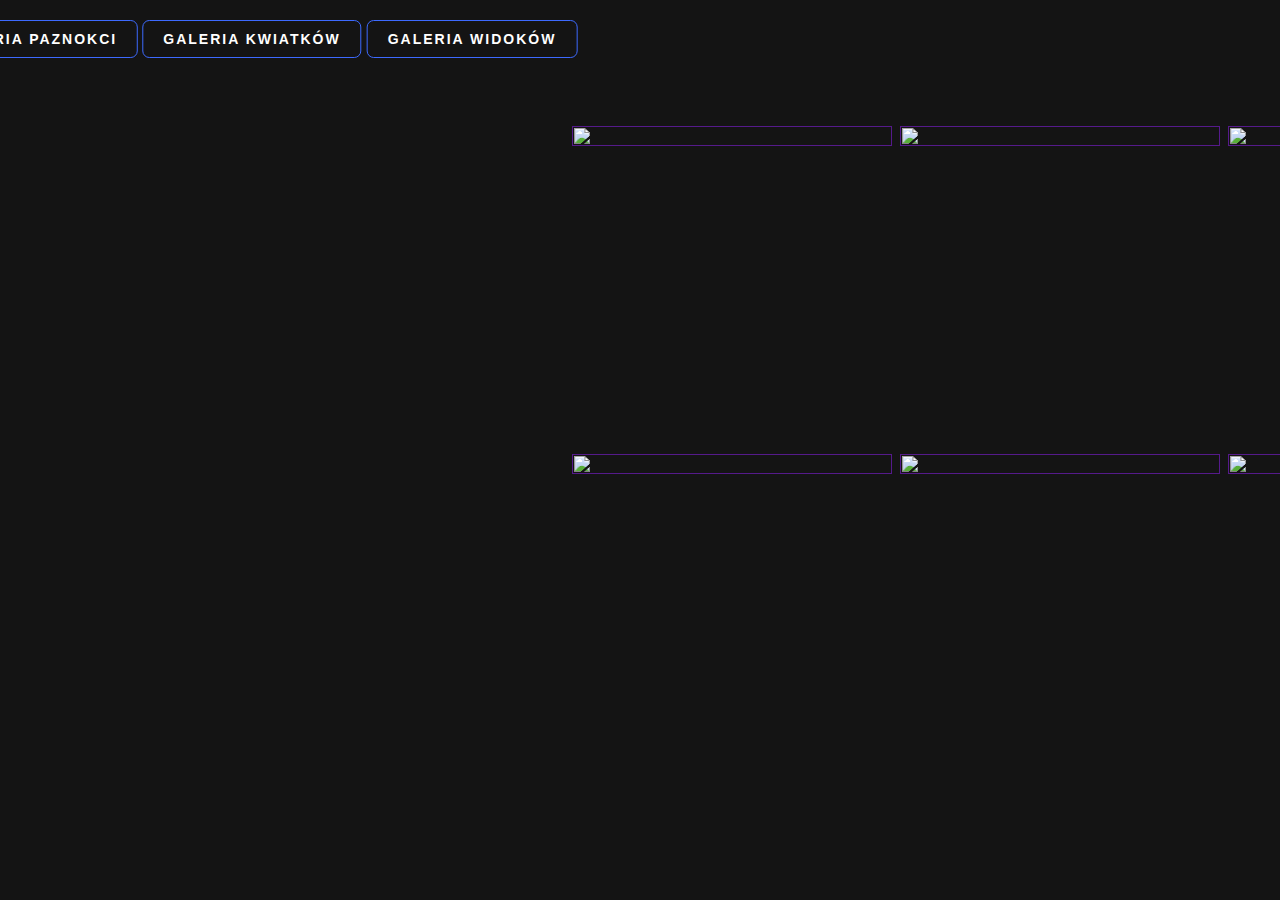
==== galeria.html @ dcea028d "Add files via upload" ====
<!DOCTYPE html>
<html lang="en">
<head>
    <meta charset="UTF-8">
    <meta name="viewport" content="width=device-width, initial-scale=1.0">
    <title>Galeria</title>
    <link rel="stylesheet" type="text/css" href="style.css">
    
</head>

<div class="button-container">
    <a href="index.html">
        <button>WSTECZ</button>
    </a>
</div>


    <div class="button-container2">
        <a href="galeria2.html">
            <button>Galeria paznokci</button>
        </a></div>

        <div class="button-container3">
            <a href="galeria3.html">
                <button>Galeria kwiatków</button>
            </a></div>

        <div class="button-container4">
            <a href="galeria4.html">
                <button>Galeria widoków</button>
            </a></div>


    <ul>
        <li>
            <a href="">
                <figure>
                    <img src='assets\images\kot11.jpg' >
                    
                </figure>
            </a>
        </li>
        <li>
            <a href="">
                <figure>
                    <img src='assets\images\kot22.jpg' >
                    
                </figure>
            </a>
        </li>
        <li>
            <a href="">
                <figure>
                    <img src='assets\images\kot33.jpg' >
                </figure>
            </a>
        </li>
        <li>
            <a href="">
                <figure>
                    <img src='assets\images\kot44.jpg' >
                </figure>
            </a>
        </li>
        <li>
            <a href="">
                <figure>
                    <img src='assets\images\kot55.jpg' >
                </figure>
            </a>
        </li>
        <li>
            <a href="">
                <figure>
                    <img src='assets\images\kot66.jpg' >
                </figure>
            </a>
        </li>
    </ul>
</body>
</html>
---- style.css ----
* {
	box-sizing: border-box;
}

body {
	font-family: Lato, sans-serif;
	margin: 0;
	padding: 1rem;
	min-height: 100vh;
	display: flex;
	justify-content: center;
	align-items: center;
	background: rgba(20, 20, 20, 1);
}

img {
	width: 100%;
	display: block;
	aspect-ratio: 1 / 1;
	object-fit: cover;
	transition: transform 1000ms;
}

ul {
	list-style: none;
	margin: 0;
	padding: 0;
	display: grid;
	gap: 0.5rem;
	grid-template-columns: repeat(auto-fit, minmax(20rem, 1fr));
	max-width: 100%;
	width: 70rem;
}

figure {
	margin: 0;
	position: relative;
	overflow: hidden;
}

figure::after {
	content: '';
	position: absolute;
	top: 50%;
	left: 50%;
	width: 200%;
	height: 200%;
	background: rgba(0, 0, 0, 0.5);
	transform-origin: center;
	opacity: 0;
	transform: scale(2);
	transition: opacity 300ms;
}

figcaption {
	position: absolute;
	top: 0;
	left: 0;
	width: 100%;
	height: 100%;
	display: flex;
	justify-content: center;
	place-items: center;
	text-align: center;
	padding: 1rem;
	color: white;
	font-size: 1.2rem;
	z-index: 1;
	opacity: 0;
	transition: opacity 600ms, transform 600ms;
}


.button-container {
	text-align: center;
	margin-top: 20px; /* Dodanie marginesu od góry */
	margin: 0 90px;
}

.button-container1 {
	text-align: center;
	margin-top: 20px; /* Dodanie marginesu od góry */
	margin: 0 100px;
}

.button-container2 {
	text-align: center;
	margin-top: 20px; /* Dodanie marginesu od góry */
	margin: 0 110px;
}

.button-container3 {
	text-align: center;
	margin-top: 20px; /* Dodanie marginesu od góry */
	margin: 0 110px;
}

.button-container4 {
	text-align: center;
	margin-top: 20px; /* Dodanie marginesu od góry */
	margin: 0 110px;
}


.button-container a {
	text-decoration: none;
}

button {
	margin: 0 10px;
	position: absolute;
	top: 20px;
	transform: translateX(-50%);
	text-decoration: none;
	padding: 10px 20px;
	border-radius: 7px;
	border: 1px solid rgb(61, 106, 255);
	font-size: 14px;
	text-transform: uppercase;
	font-weight: 600;
	letter-spacing: 2px;
	background: transparent;
	color: #fff;
	overflow: hidden;
	box-shadow: 0 0 0 0 transparent;
	-webkit-transition: all 0.2s ease-in;
	-moz-transition: all 0.2s ease-in;
	transition: all 0.2s ease-in;

  }
  
  button:hover {
	background: rgb(61, 106, 255);
	box-shadow: 0 0 30px 5px rgba(0, 142, 236, 0.815);
	-webkit-transition: all 0.2s ease-out;
	-moz-transition: all 0.2s ease-out;
	transition: all 0.2s ease-out;
  }
  
  button:hover::before {
	-webkit-animation: sh02 0.5s 0s linear;
	-moz-animation: sh02 0.5s 0s linear;
	animation: sh02 0.5s 0s linear;
  }
  
  button::before {
	content: '';
	display: block;
	width: 0px;
	height: 86%;
	position: absolute;
	top: 7%;
	left: 0%;
	opacity: 0;
	background: #fff;
	box-shadow: 0 0 50px 30px #fff;
	-webkit-transform: skewX(-20deg);
	-moz-transform: skewX(-20deg);
	-ms-transform: skewX(-20deg);
	-o-transform: skewX(-20deg);
	transform: skewX(-20deg);
  }
  
  @keyframes sh02 {
	from {
	  opacity: 0;
	  left: 0%;
	}
  
	50% {
	  opacity: 1;
	}
  
	to {
	  opacity: 0;
	  left: 100%;
	}
  }
  
  button:active {
	box-shadow: 0 0 0 0 transparent;
	-webkit-transition: box-shadow 0.2s ease-in;
	-moz-transition: box-shadow 0.2s ease-in;
	transition: box-shadow 0.2s ease-in;
  }
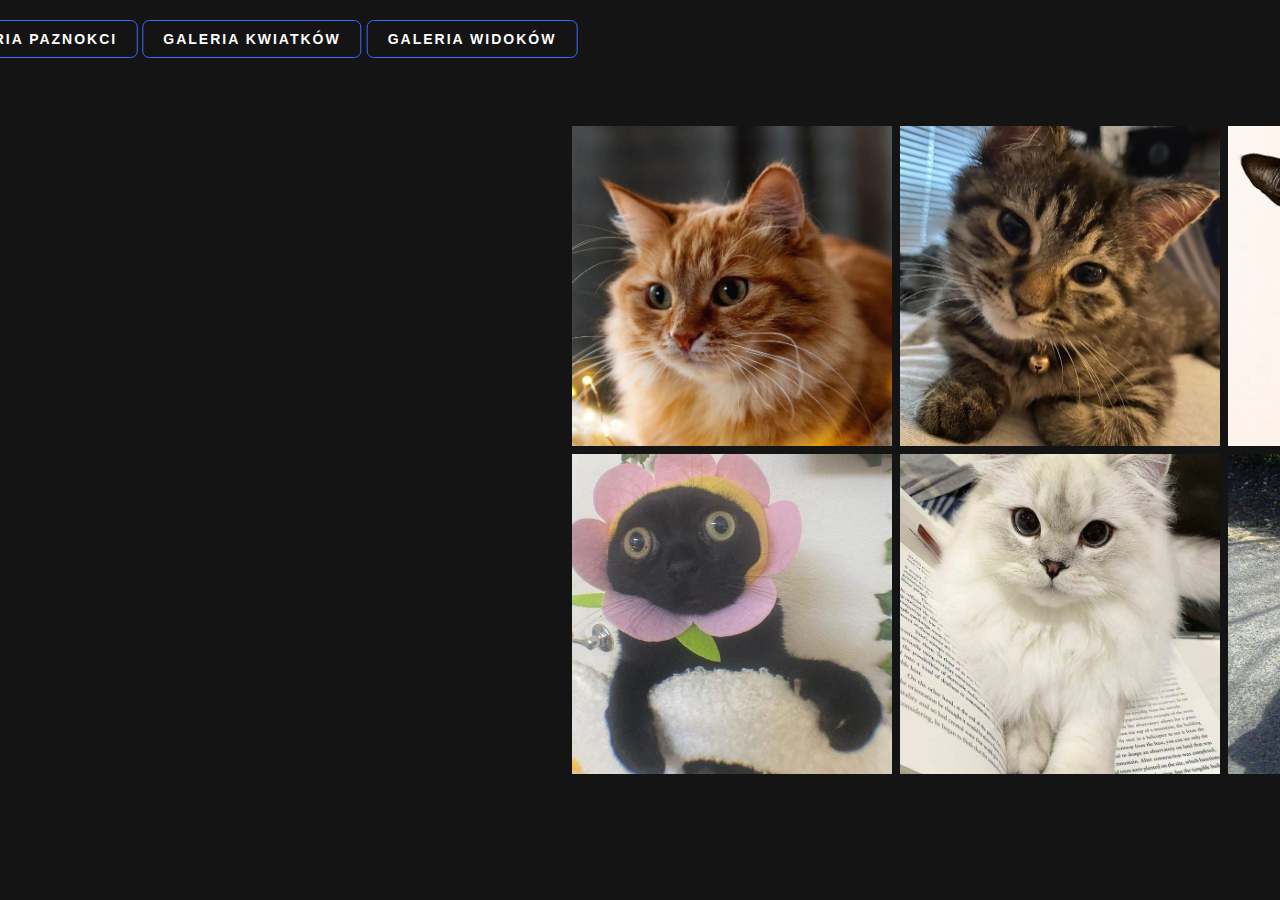
==== commit b0b353c7: "Add files via upload" ====
--- a/galeria.html
+++ b/galeria.html
@@ -35,7 +35,7 @@
         <li>
             <a href="">
                 <figure>
-                    <img src='assets\images\kot11.jpg' >
+                    <img src='kot11.jpg' >
                     
                 </figure>
             </a>
@@ -43,7 +43,7 @@
         <li>
             <a href="">
                 <figure>
-                    <img src='assets\images\kot22.jpg' >
+                    <img src='kot22.jpg' >
                     
                 </figure>
             </a>
@@ -51,28 +51,28 @@
         <li>
             <a href="">
                 <figure>
-                    <img src='assets\images\kot33.jpg' >
+                    <img src='kot33.jpg' >
                 </figure>
             </a>
         </li>
         <li>
             <a href="">
                 <figure>
-                    <img src='assets\images\kot44.jpg' >
+                    <img src='kot44.jpg' >
                 </figure>
             </a>
         </li>
         <li>
             <a href="">
                 <figure>
-                    <img src='assets\images\kot55.jpg' >
+                    <img src='kot55.jpg' >
                 </figure>
             </a>
         </li>
         <li>
             <a href="">
                 <figure>
-                    <img src='assets\images\kot66.jpg' >
+                    <img src='kot66.jpg' >
                 </figure>
             </a>
         </li>
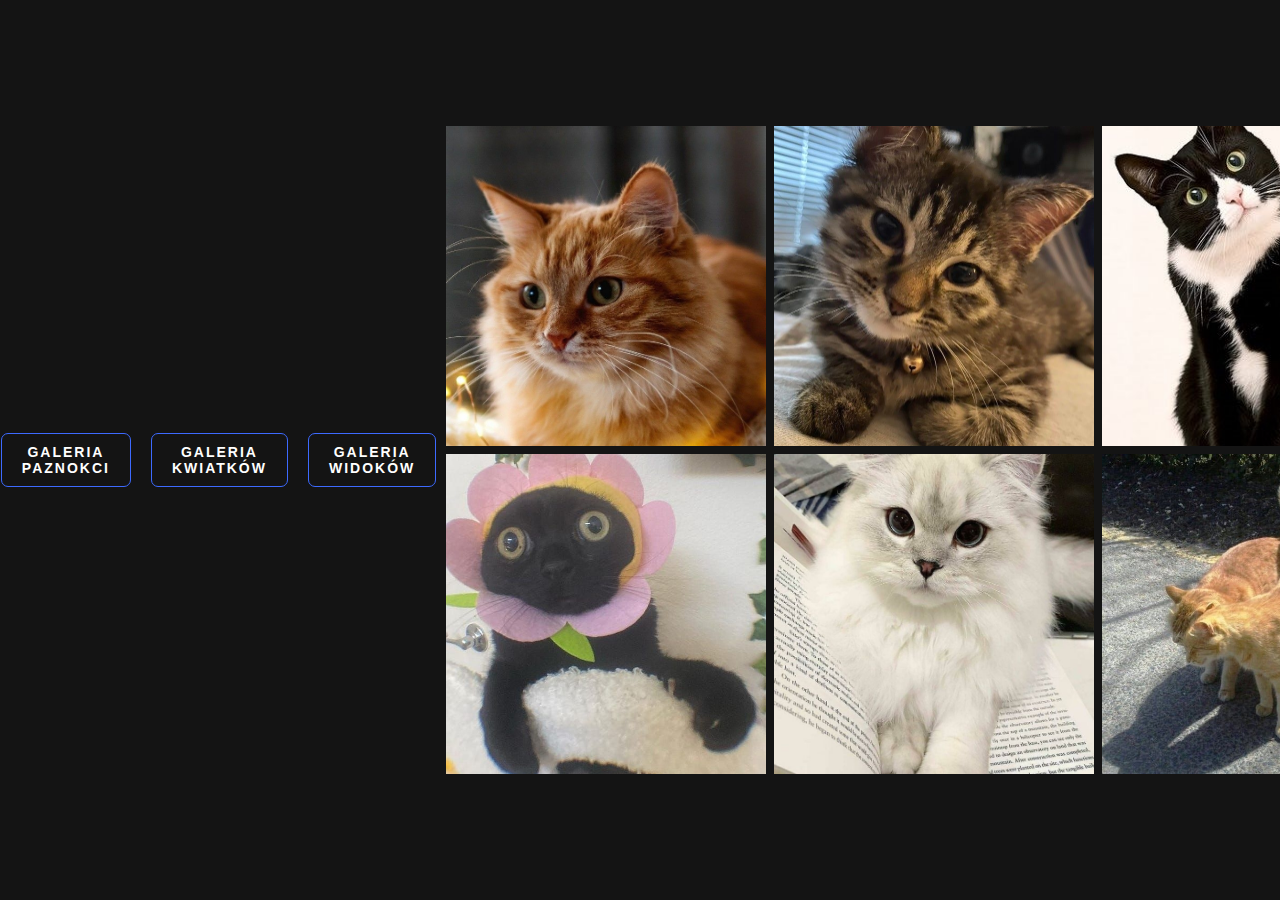
==== commit fae9bcb1: "Add files via upload" ====
--- a/galeria.html
+++ b/galeria.html
@@ -14,40 +14,38 @@
     </a>
 </div>
 
+<div class="button-container2">
+    <a href="galeria2.html">
+        <button>Galeria paznokci</button>
+    </a>
+</div>
 
-    <div class="button-container2">
-        <a href="galeria2.html">
-            <button>Galeria paznokci</button>
-        </a></div>
+<div class="button-container3">
+    <a href="galeria3.html">
+        <button>Galeria kwiatków</button>
+    </a>
+</div>
 
-        <div class="button-container3">
-            <a href="galeria3.html">
-                <button>Galeria kwiatków</button>
-            </a></div>
-
-        <div class="button-container4">
-            <a href="galeria4.html">
-                <button>Galeria widoków</button>
-            </a></div>
-
-
-    <ul>
-        <li>
-            <a href="">
-                <figure>
-                    <img src='kot11.jpg' >
-                    
-                </figure>
-            </a>
-        </li>
-        <li>
-            <a href="">
-                <figure>
-                    <img src='kot22.jpg' >
-                    
-                </figure>
-            </a>
-        </li>
+<div class="button-container4">
+    <a href="galeria4.html">
+        <button>Galeria widoków</button>
+    </a>
+</div>
+       <ul class="image-list">
+    <li>
+        <a href="">
+            <figure>
+                <img src='kot11.jpg' >
+            </figure>
+        </a>
+    </li>
+    <li>
+        <a href="">
+            <figure>
+                <img src='kot22.jpg' >
+            </figure>
+        </a>
+    </li>
         <li>
             <a href="">
                 <figure>
--- a/style.css
+++ b/style.css
@@ -71,116 +71,102 @@
 }
 
 
-.button-container {
-	text-align: center;
-	margin-top: 20px; /* Dodanie marginesu od góry */
-	margin: 0 90px;
+/* Podstawowy styl dla przycisków */
+.button-container, .button-container1, .button-container2, .button-container3, .button-container4 {
+    text-align: center;
+    margin-top: 20px;
 }
 
-.button-container1 {
-	text-align: center;
-	margin-top: 20px; /* Dodanie marginesu od góry */
-	margin: 0 100px;
-}
-
-.button-container2 {
-	text-align: center;
-	margin-top: 20px; /* Dodanie marginesu od góry */
-	margin: 0 110px;
-}
-
-.button-container3 {
-	text-align: center;
-	margin-top: 20px; /* Dodanie marginesu od góry */
-	margin: 0 110px;
-}
-
-.button-container4 {
-	text-align: center;
-	margin-top: 20px; /* Dodanie marginesu od góry */
-	margin: 0 110px;
-}
-
-
 .button-container a {
-	text-decoration: none;
+    text-decoration: none;
 }
 
 button {
-	margin: 0 10px;
-	position: absolute;
-	top: 20px;
-	transform: translateX(-50%);
-	text-decoration: none;
-	padding: 10px 20px;
-	border-radius: 7px;
-	border: 1px solid rgb(61, 106, 255);
-	font-size: 14px;
-	text-transform: uppercase;
-	font-weight: 600;
-	letter-spacing: 2px;
-	background: transparent;
-	color: #fff;
-	overflow: hidden;
-	box-shadow: 0 0 0 0 transparent;
-	-webkit-transition: all 0.2s ease-in;
-	-moz-transition: all 0.2s ease-in;
-	transition: all 0.2s ease-in;
+    margin: 0 10px;
+    position: relative; /* Zmieniłem z absolute na relative */
+    text-decoration: none;
+    padding: 10px 20px;
+    border-radius: 7px;
+    border: 1px solid rgb(61, 106, 255);
+    font-size: 14px;
+    text-transform: uppercase;
+    font-weight: 600;
+    letter-spacing: 2px;
+    background: transparent;
+    color: #fff;
+    overflow: hidden;
+    box-shadow: 0 0 0 0 transparent;
+    -webkit-transition: all 0.2s ease-in;
+    -moz-transition: all 0.2s ease-in;
+    transition: all 0.2s ease-in;
+}
 
-  }
-  
-  button:hover {
-	background: rgb(61, 106, 255);
-	box-shadow: 0 0 30px 5px rgba(0, 142, 236, 0.815);
-	-webkit-transition: all 0.2s ease-out;
-	-moz-transition: all 0.2s ease-out;
-	transition: all 0.2s ease-out;
-  }
-  
-  button:hover::before {
-	-webkit-animation: sh02 0.5s 0s linear;
-	-moz-animation: sh02 0.5s 0s linear;
-	animation: sh02 0.5s 0s linear;
-  }
-  
-  button::before {
-	content: '';
-	display: block;
-	width: 0px;
-	height: 86%;
-	position: absolute;
-	top: 7%;
-	left: 0%;
-	opacity: 0;
-	background: #fff;
-	box-shadow: 0 0 50px 30px #fff;
-	-webkit-transform: skewX(-20deg);
-	-moz-transform: skewX(-20deg);
-	-ms-transform: skewX(-20deg);
-	-o-transform: skewX(-20deg);
-	transform: skewX(-20deg);
-  }
-  
-  @keyframes sh02 {
-	from {
-	  opacity: 0;
-	  left: 0%;
-	}
-  
-	50% {
-	  opacity: 1;
-	}
-  
-	to {
-	  opacity: 0;
-	  left: 100%;
-	}
-  }
-  
-  button:active {
-	box-shadow: 0 0 0 0 transparent;
-	-webkit-transition: box-shadow 0.2s ease-in;
-	-moz-transition: box-shadow 0.2s ease-in;
-	transition: box-shadow 0.2s ease-in;
-  }
+/* Przycisk w stanie hover */
+button:hover {
+    background: rgb(61, 106, 255);
+    box-shadow: 0 0 30px 5px rgba(0, 142, 236, 0.815);
+    -webkit-transition: all 0.2s ease-out;
+    -moz-transition: all 0.2s ease-out;
+    transition: all 0.2s ease-out;
+}
+
+/* Animacja dla pseudo-elementu ::before w stanie hover */
+button:hover::before {
+    -webkit-animation: sh02 0.5s 0s linear;
+    -moz-animation: sh02 0.5s 0s linear;
+    animation: sh02 0.5s 0s linear;
+}
+
+button::before {
+    content: '';
+    display: block;
+    width: 0px;
+    height: 86%;
+    position: absolute;
+    top: 7%;
+    left: 0%;
+    opacity: 0;
+    background: #fff;
+    box-shadow: 0 0 50px 30px #fff;
+    -webkit-transform: skewX(-20deg);
+    -moz-transform: skewX(-20deg);
+    -ms-transform: skewX(-20deg);
+    -o-transform: skewX(-20deg);
+    transform: skewX(-20deg);
+}
+
+/* Animacja kluczowa */
+@keyframes sh02 {
+    from {
+        opacity: 0;
+        left: 0%;
+    }
+    50% {
+        opacity: 1;
+    }
+    to {
+        opacity: 0;
+        left: 100%;
+    }
+}
+
+/* Przycisk w stanie aktywnym */
+button:active {
+    box-shadow: 0 0 0 0 transparent;
+    -webkit-transition: box-shadow 0.2s ease-in;
+    -moz-transition: box-shadow 0.2s ease-in;
+    transition: box-shadow 0.2s ease-in;
+}
+
+/* Media queries dla urządzeń o mniejszych ekranach, np. telefony */
+@media only screen and (max-width: 600px) {
+    .button-container, .button-container1, .button-container2, .button-container3, .button-container4 {
+        margin: 0 10px; /* Dostosuj marginesy dla mniejszych ekranów */
+    }
+
+    button {
+        font-size: 12px; /* Dostosuj rozmiar czcionki dla mniejszych ekranów */
+    }
+}
+
   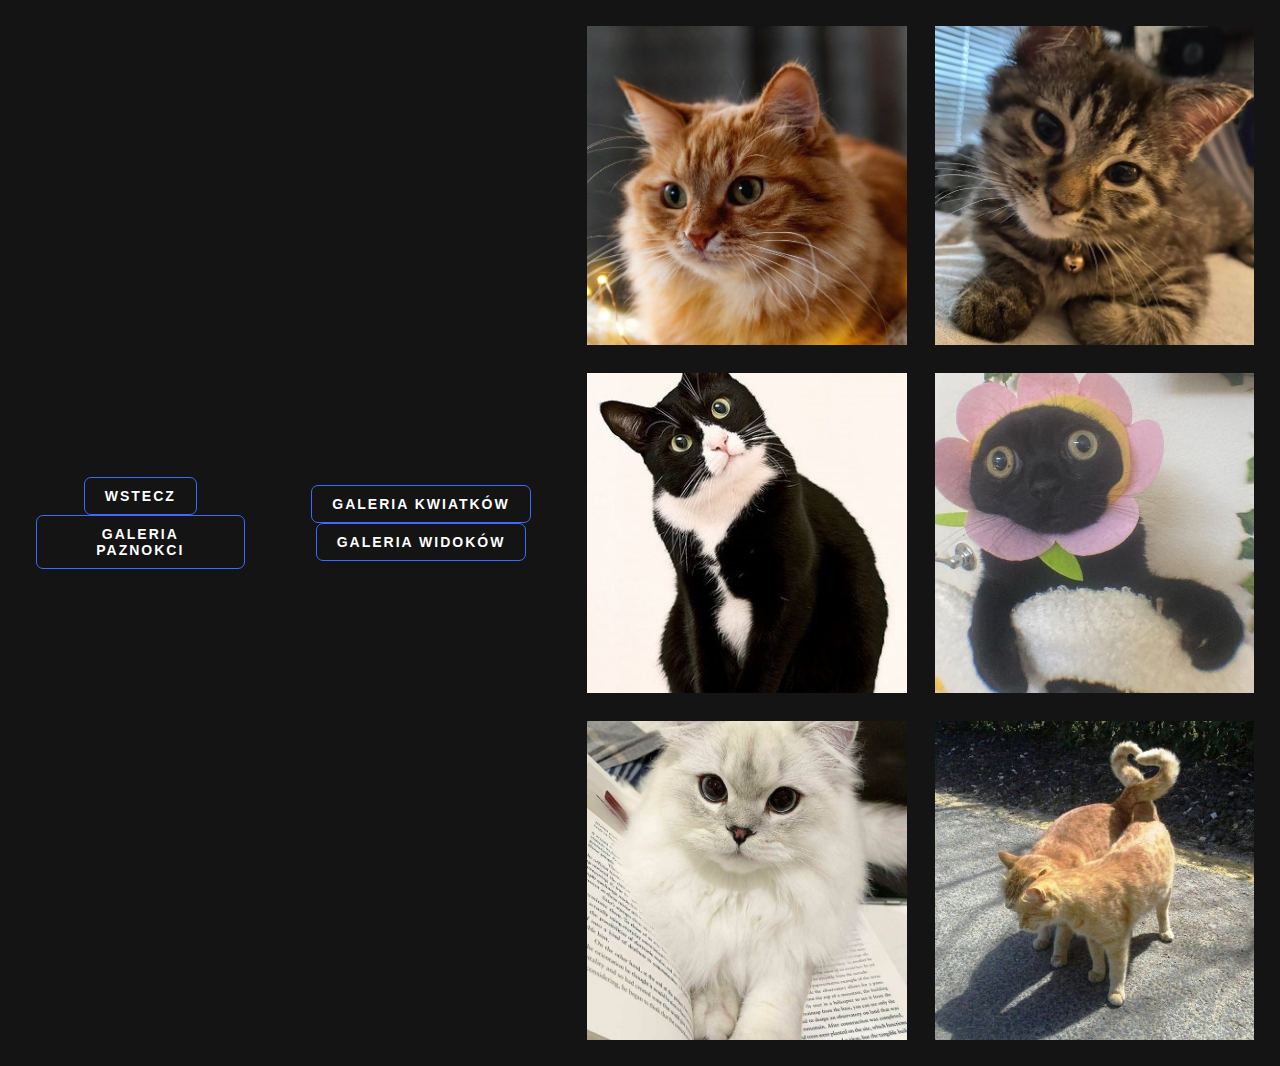
==== commit 0bb7d890: "Add files via upload" ====
--- a/galeria.html
+++ b/galeria.html
@@ -8,28 +8,32 @@
     
 </head>
 
-<div class="button-container">
-    <a href="index.html">
-        <button>WSTECZ</button>
-    </a>
+<div class="button-row">
+    <div class="button-container">
+        <a href="index.html">
+            <button>WSTECZ</button>
+        </a>
+    </div>
+
+    <div class="button-container2">
+        <a href="galeria2.html">
+            <button>Galeria paznokci</button>
+        </a>
+    </div>
 </div>
 
-<div class="button-container2">
-    <a href="galeria2.html">
-        <button>Galeria paznokci</button>
-    </a>
-</div>
+<div class="button-row">
+    <div class="button-container3">
+        <a href="galeria3.html">
+            <button>Galeria kwiatków</button>
+        </a>
+    </div>
 
-<div class="button-container3">
-    <a href="galeria3.html">
-        <button>Galeria kwiatków</button>
-    </a>
-</div>
-
-<div class="button-container4">
-    <a href="galeria4.html">
-        <button>Galeria widoków</button>
-    </a>
+    <div class="button-container4">
+        <a href="galeria4.html">
+            <button>Galeria widoków</button>
+        </a>
+    </div>
 </div>
        <ul class="image-list">
     <li>
--- a/style.css
+++ b/style.css
@@ -72,10 +72,7 @@
 
 
 /* Podstawowy styl dla przycisków */
-.button-container, .button-container1, .button-container2, .button-container3, .button-container4 {
-    text-align: center;
-    margin-top: 20px;
-}
+
 
 .button-container a {
     text-decoration: none;
@@ -169,4 +166,37 @@
     }
 }
 
-  +  /* Reszta Twojego CSS bez zmian */
+
+  .button-row {
+    display: flex;
+    flex-wrap: wrap;
+    justify-content: center;
+    margin-bottom: 20px;
+}
+
+.button-container, .button-container2, .button-container3, .button-container4 {
+    text-align: center;
+    margin-top: 20px;
+    margin: 0 10px; /* Dostosuj marginesy dla mniejszych ekranów */
+}
+
+.image-list {
+    list-style: none;
+    padding: 0;
+    margin: 0;
+    display: flex;
+    flex-wrap: wrap;
+    justify-content: center;
+}
+
+.image-list li {
+    margin: 10px;
+    flex: 1 1 300px;
+}
+
+.image-list img {
+    max-width: 100%;
+    height: auto;
+    display: block;
+}
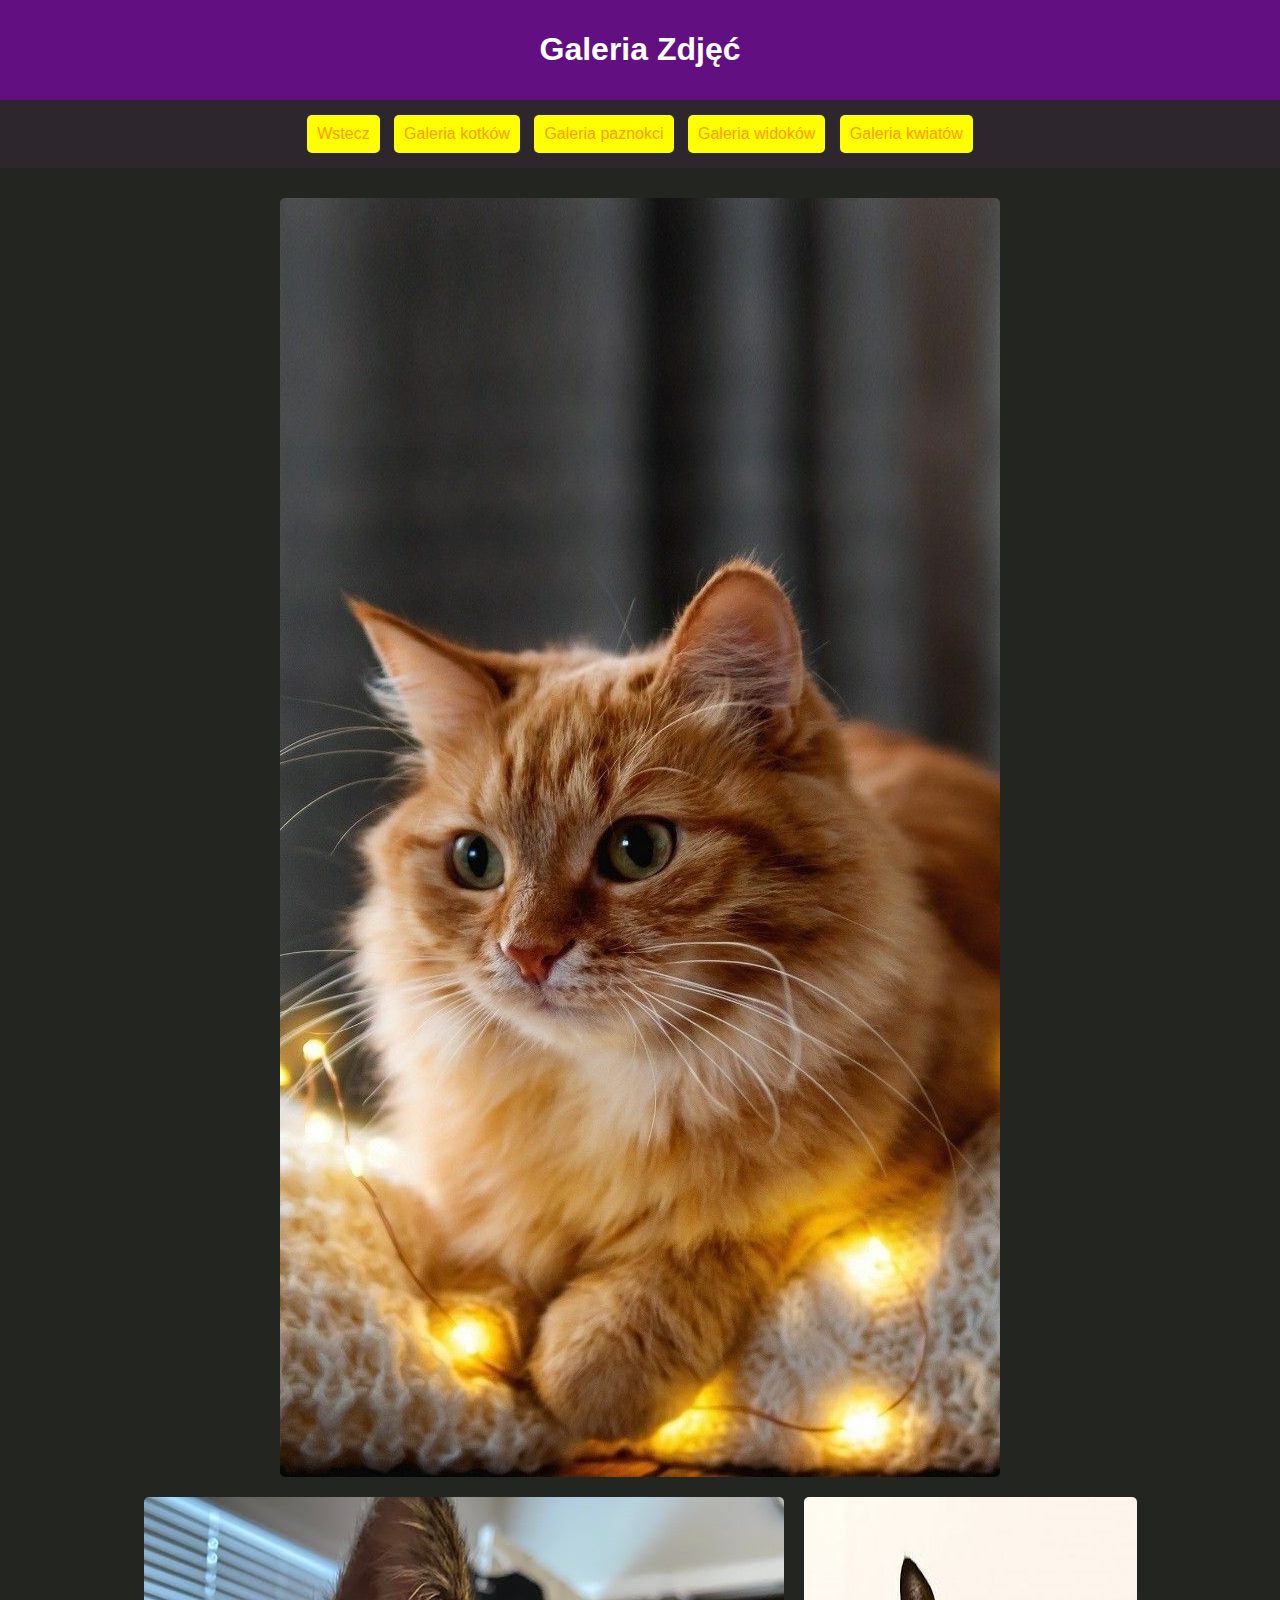
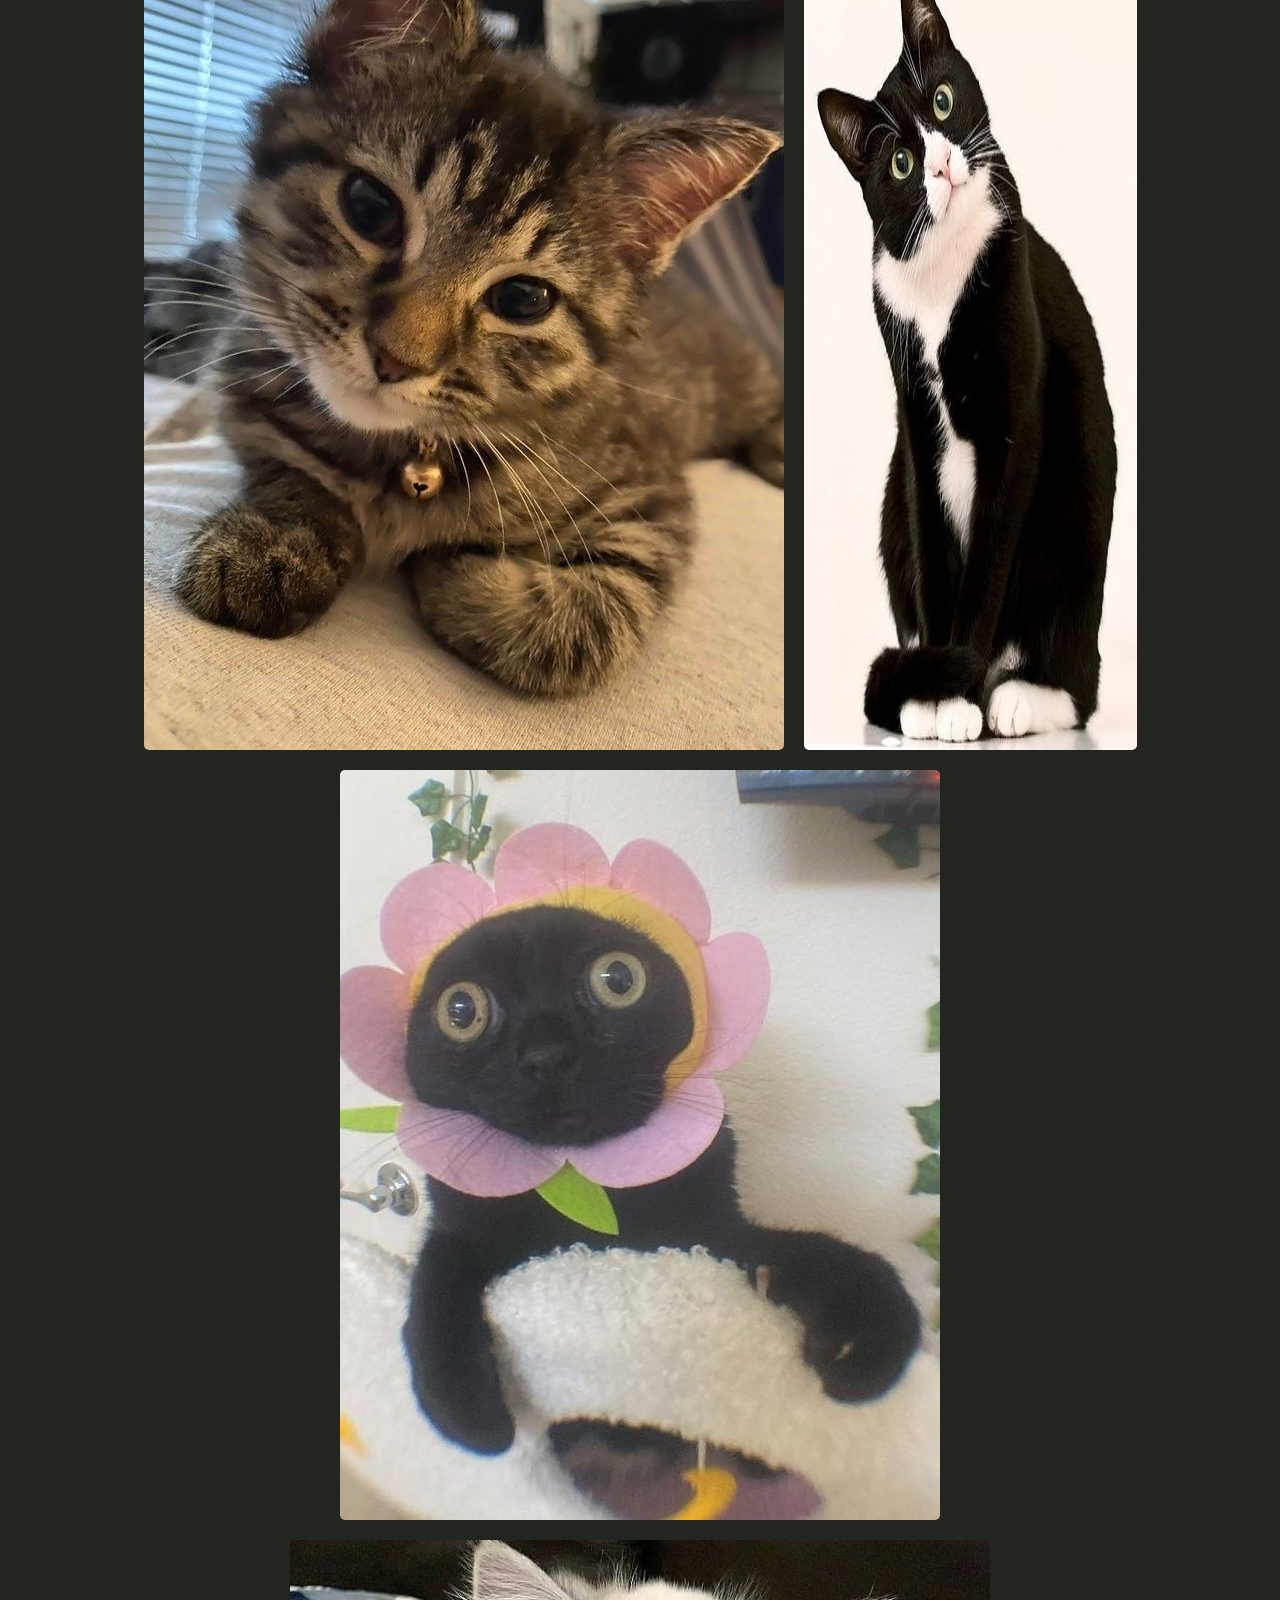
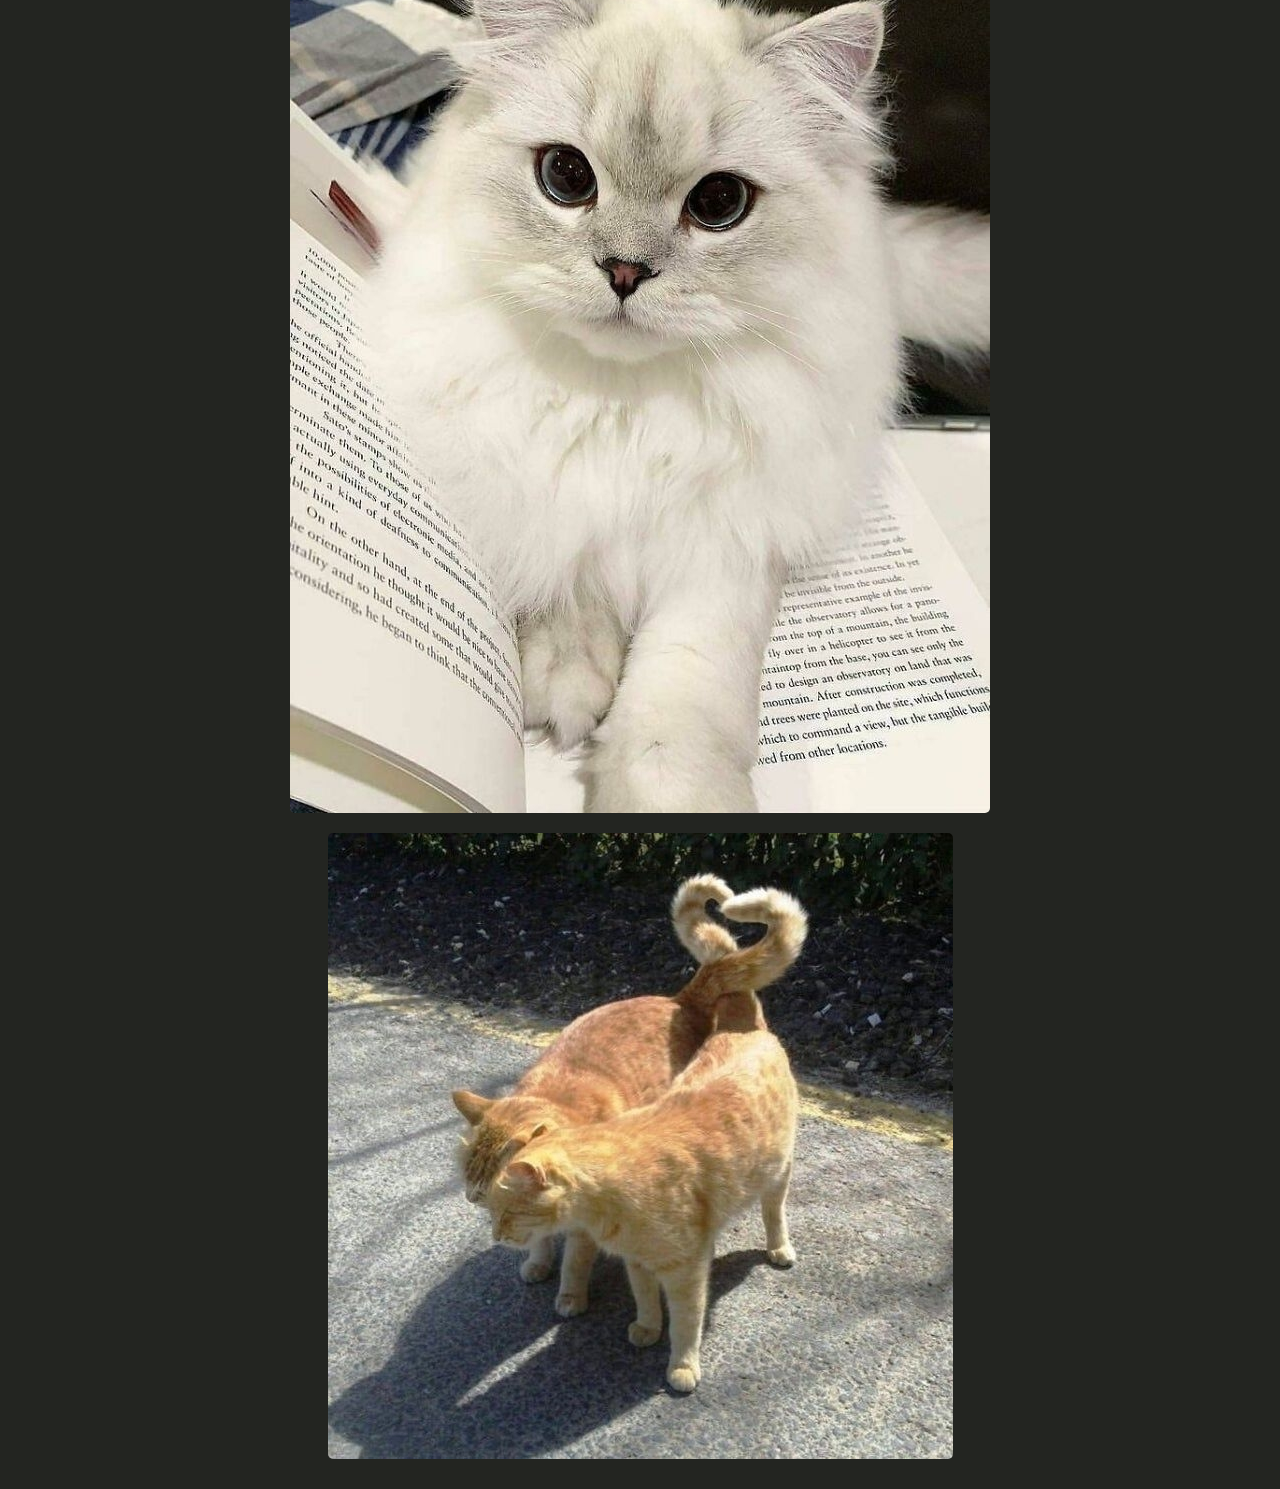
==== commit 457eabb2: "Add files via upload" ====
--- a/galeria.html
+++ b/galeria.html
@@ -3,81 +3,78 @@
 <head>
     <meta charset="UTF-8">
     <meta name="viewport" content="width=device-width, initial-scale=1.0">
-    <title>Galeria</title>
-    <link rel="stylesheet" type="text/css" href="style.css">
-    
+    <title>Galeria Zdjęć</title>
+    <style>
+        body {
+            background-color: rgb(35, 37, 33);
+            margin: 0;
+            font-family: Arial, sans-serif;
+        }
+
+        header {
+            background-color: rgb(97, 15, 129);
+            padding: 10px;
+            text-align: center;
+            color: white;
+        }
+
+        nav {
+            background-color: rgb(46, 38, 45);
+            text-align: center;
+            padding: 10px;
+        }
+
+        nav a {
+            display: inline-block;
+            padding: 10px;
+            margin: 5px;
+            background-color: #ff0;
+            color: #f90;
+            text-decoration: none;
+            border-radius: 5px;
+        }
+
+        section {
+            display: flex;
+            flex-wrap: wrap;
+            justify-content: center;
+            padding: 20px;
+        }
+
+        img {
+            
+    max-width: 100%;
+    max-height: 100%;
+    height: auto;
+    margin: 10px;
+    border-radius: 5px;
+}
+
+        
+    </style>
 </head>
+<body>
 
-<div class="button-row">
-    <div class="button-container">
-        <a href="index.html">
-            <button>WSTECZ</button>
-        </a>
-    </div>
+    <header>
+        <h1>Galeria Zdjęć</h1>
+    </header>
 
-    <div class="button-container2">
-        <a href="galeria2.html">
-            <button>Galeria paznokci</button>
-        </a>
-    </div>
-</div>
+    <nav>
+        <a href="index.html">Wstecz</a>
+        <a href="galeria.html">Galeria kotków</a>
+        <a href="galeria2.html">Galeria paznokci</a>
+        <a href="galeria3.html">Galeria widoków</a>
+        <a href="galeria4.html">Galeria kwiatów</a>
+    </nav>
 
-<div class="button-row">
-    <div class="button-container3">
-        <a href="galeria3.html">
-            <button>Galeria kwiatków</button>
-        </a>
-    </div>
+    <section>
+        <img src="kot11.jpg">
+        <img src="kot22.jpg">
+        <img src="kot33.jpg">
+        <img src="kot44.jpg">
+        <img src="kot55.jpg">
+        <img src="kot66.jpg">
+    </section>
 
-    <div class="button-container4">
-        <a href="galeria4.html">
-            <button>Galeria widoków</button>
-        </a>
-    </div>
-</div>
-       <ul class="image-list">
-    <li>
-        <a href="">
-            <figure>
-                <img src='kot11.jpg' >
-            </figure>
-        </a>
-    </li>
-    <li>
-        <a href="">
-            <figure>
-                <img src='kot22.jpg' >
-            </figure>
-        </a>
-    </li>
-        <li>
-            <a href="">
-                <figure>
-                    <img src='kot33.jpg' >
-                </figure>
-            </a>
-        </li>
-        <li>
-            <a href="">
-                <figure>
-                    <img src='kot44.jpg' >
-                </figure>
-            </a>
-        </li>
-        <li>
-            <a href="">
-                <figure>
-                    <img src='kot55.jpg' >
-                </figure>
-            </a>
-        </li>
-        <li>
-            <a href="">
-                <figure>
-                    <img src='kot66.jpg' >
-                </figure>
-            </a>
-        </li>
-    </ul>
 </body>
-</html>+</html>
